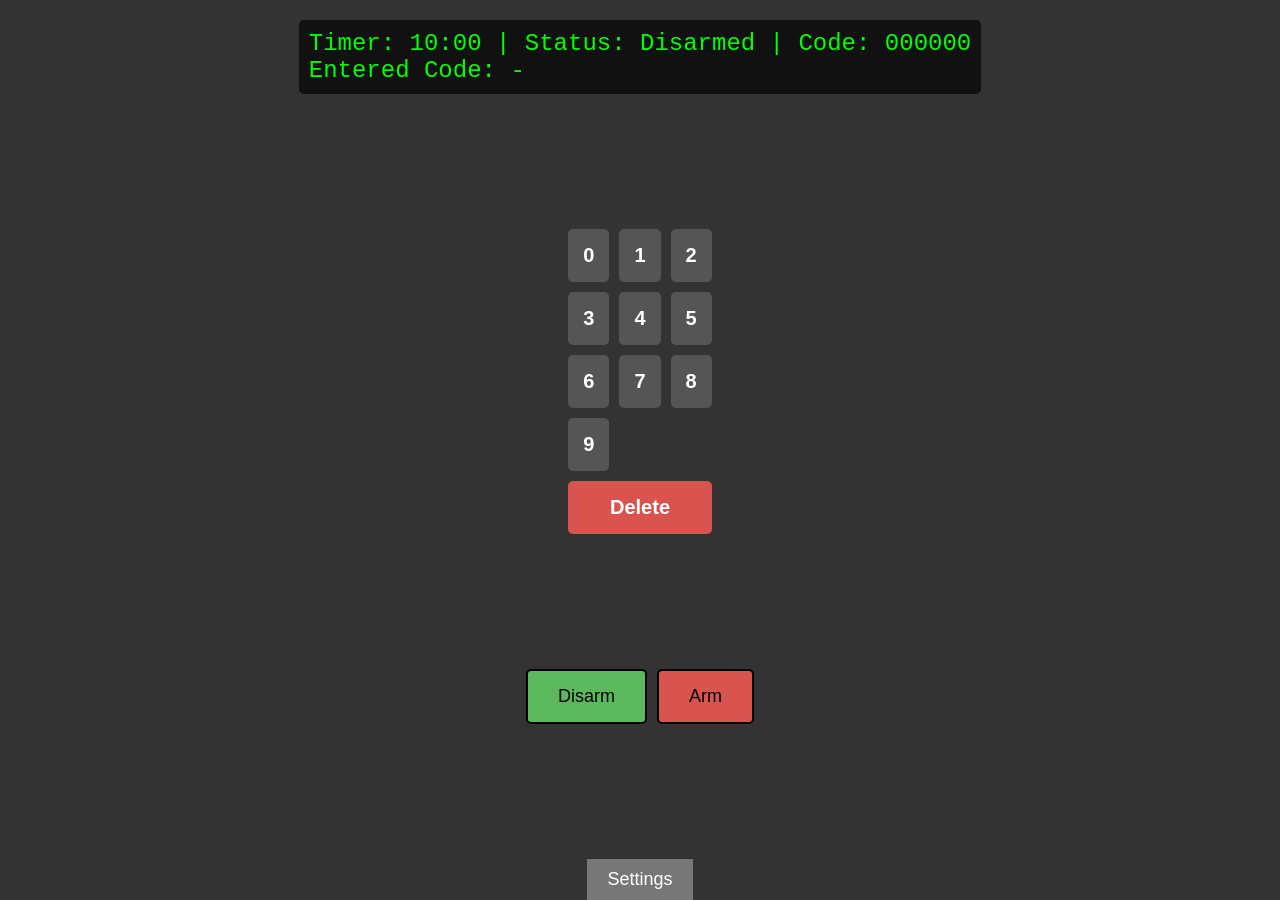
==== index.html @ 3d2950ee "Update index.html" ====
<!DOCTYPE html>
<html lang="en">
<head>
    <meta charset="UTF-8">
    <meta name="viewport" content="width=device-width, initial-scale=1.0">
    <title>Timer Disarm PWA</title>
    <link rel="stylesheet" href="style.css">
    <link rel="manifest" href="manifest.json">
</head>
<body>
    <div id="display" class="lcd-display">
        Timer: 10:00 | Status: Disarmed | Code: 000000<br>
        Entered Code: <span id="enteredCodeDisplay">-</span>
    </div>

    <div id="keypadContainer">
        <div id="keypad">
            <button class="key">0</button>
            <button class="key">1</button>
            <button class="key">2</button>
            <button class="key">3</button>
            <button class="key">4</button>
            <button class="key">5</button>
            <button class="key">6</button>
            <button class="key">7</button>
            <button class="key">8</button>
            <button class="key">9</button>
            <button class="key delete">Delete</button>
        </div>
    </div>

    <div id="controls">
        <button id="disarmButton" class="control-button disarm">Disarm</button>
        <button id="armButton" class="control-button arm">Arm</button>
    </div>

    <button id="settingsButton" class="settings">Settings</button>

    <div id="settingsMenu" class="menu hidden">
        <label for="timer">Timer Intervals:</label>
        <select id="timer">
            <option value="90">1.5 minutes</option>
            <option value="180">3 minutes</option>
            <option value="270">4.5 minutes</option>
        </select>
        <label for="sound">Finish Sound:</label>
        <select id="sound">
            <option value="beep">Beep</option>
            <option value="alarm">Alarm</option>
            <option value="chime">Chime</option>
        </select>
    </div>

    <script src="script.js"></script>
</body>
</html>
---- style.css ----
body {
    background-color: #333;
    color: #fff;
    font-family: Arial, sans-serif;
    display: flex;
    flex-direction: column;
    align-items: center;
    height: 100vh;
    margin: 0;
    justify-content: space-between;
}

.lcd-display {
    font-family: 'Courier New', Courier, monospace;
    font-size: 24px;
    background: #111;
    color: #0f0;
    padding: 10px;
    border-radius: 5px;
    margin-top: 20px;
}

#keypad {
    display: grid;
    grid-template-columns: repeat(3, 1fr);
    gap: 10px;
    padding: 20px;
}

.key {
    font-weight: bold;
    background-color: #555;
    color: #fff;
    padding: 15px;
    border-radius: 5px;
    font-size: 20px;
    border: none;
}

.delete {
    grid-column: span 3;
    background-color: #d9534f;
}

#controls {
    display: flex;
    gap: 10px;
    margin-bottom: 20px;
}

.control-button {
    padding: 15px 30px;
    font-size: 18px;
    border-radius: 5px;
    border: 2px solid black;
}

.arm {
    background-color: #d9534f;
}

.disarm {
    background-color: #5cb85c;
}

.settings {
    font-size: 18px;
    padding: 10px 20px;
    background-color: #777;
    border: none;
    color: #fff;
}

.menu.hidden {
    display: none;
}

.menu {
    background: #444;
    padding: 20px;
    color: white;
    border-radius: 5px;
}
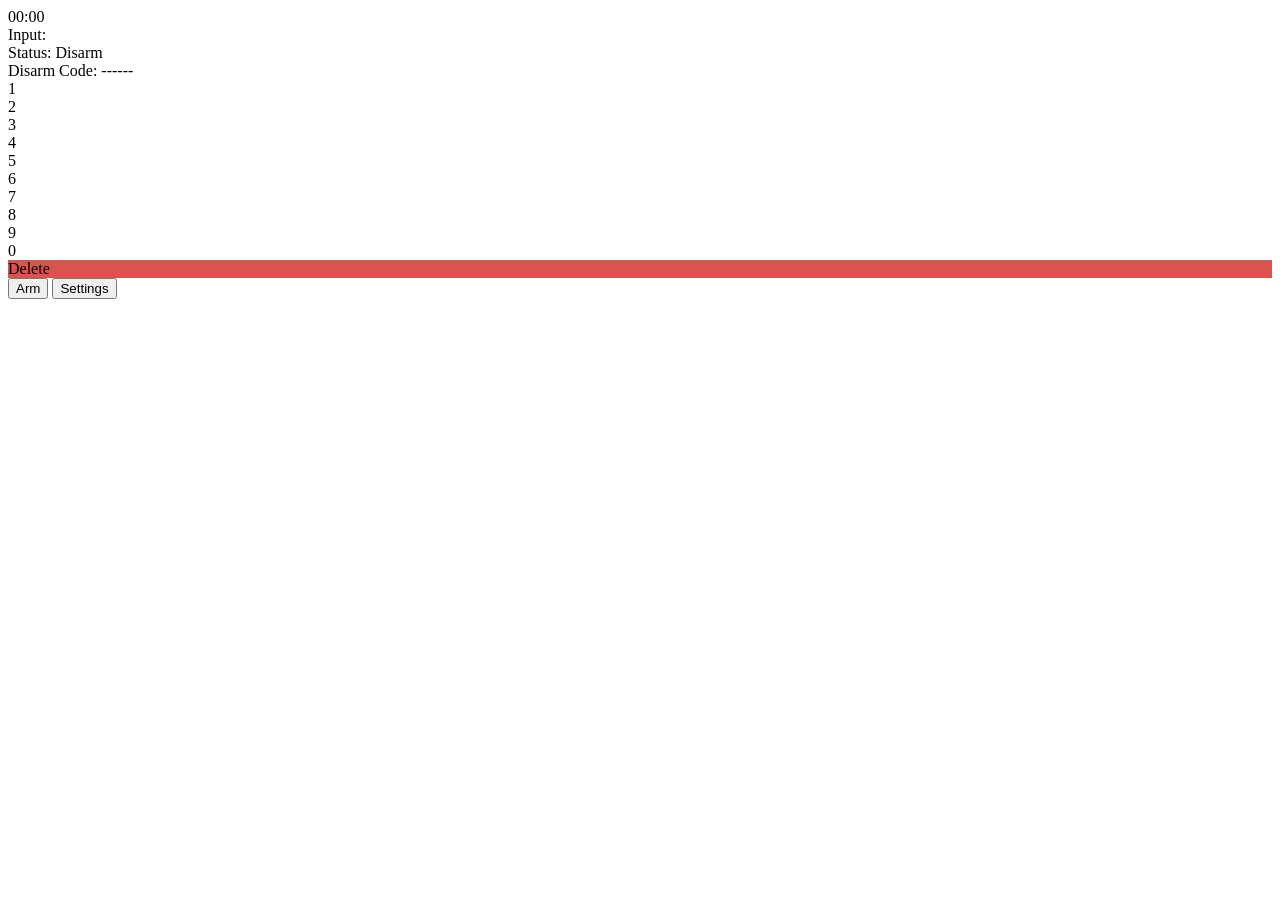
==== commit 7d1c1955: "Update index.html" ====
--- a/index.html
+++ b/index.html
@@ -3,54 +3,43 @@
 <head>
     <meta charset="UTF-8">
     <meta name="viewport" content="width=device-width, initial-scale=1.0">
-    <title>Timer Disarm PWA</title>
+    <title>PWA Timer</title>
     <link rel="stylesheet" href="style.css">
-    <link rel="manifest" href="manifest.json">
 </head>
 <body>
-    <div id="display" class="lcd-display">
-        Timer: 10:00 | Status: Disarmed | Code: 000000<br>
-        Entered Code: <span id="enteredCodeDisplay">-</span>
+    <div class="container">
+        <div class="display">
+            <div id="timerDisplay">00:00</div>
+            <div id="inputDisplay">Input: </div>
+            <div id="statusDisplay">Status: Disarm</div>
+            <div id="codeDisplay">Disarm Code: ------</div>
+        </div>
+        <div class="keypad">
+            <div class="button" onclick="enterNumber(1)">1</div>
+            <div class="button" onclick="enterNumber(2)">2</div>
+            <div class="button" onclick="enterNumber(3)">3</div>
+            <div class="button" onclick="enterNumber(4)">4</div>
+            <div class="button" onclick="enterNumber(5)">5</div>
+            <div class="button" onclick="enterNumber(6)">6</div>
+            <div class="button" onclick="enterNumber(7)">7</div>
+            <div class="button" onclick="enterNumber(8)">8</div>
+            <div class="button" onclick="enterNumber(9)">9</div>
+            <div class="button" onclick="enterNumber(0)">0</div>
+            <div class="button delete" onclick="clearInput()">Delete</div>
+        </div>
+        <button id="armButton" onclick="toggleArm()" class="arm-button">Arm</button>
+        <button id="settingsButton" onclick="openSettings()">Settings</button>
     </div>
-
-    <div id="keypadContainer">
-        <div id="keypad">
-            <button class="key">0</button>
-            <button class="key">1</button>
-            <button class="key">2</button>
-            <button class="key">3</button>
-            <button class="key">4</button>
-            <button class="key">5</button>
-            <button class="key">6</button>
-            <button class="key">7</button>
-            <button class="key">8</button>
-            <button class="key">9</button>
-            <button class="key delete">Delete</button>
-        </div>
+    <div id="settingsMenu" class="settings-menu" style="display: none;">
+        <h2>Settings</h2>
+        <label for="timerInterval">Timer Interval:</label>
+        <select id="timerInterval">
+            <option value="90">1.5 Minutes</option>
+            <option value="180">3 Minutes</option>
+            <option value="270">4.5 Minutes</option>
+        </select>
+        <button onclick="closeSettings()">Close</button>
     </div>
-
-    <div id="controls">
-        <button id="disarmButton" class="control-button disarm">Disarm</button>
-        <button id="armButton" class="control-button arm">Arm</button>
-    </div>
-
-    <button id="settingsButton" class="settings">Settings</button>
-
-    <div id="settingsMenu" class="menu hidden">
-        <label for="timer">Timer Intervals:</label>
-        <select id="timer">
-            <option value="90">1.5 minutes</option>
-            <option value="180">3 minutes</option>
-            <option value="270">4.5 minutes</option>
-        </select>
-        <label for="sound">Finish Sound:</label>
-        <select id="sound">
-            <option value="beep">Beep</option>
-            <option value="alarm">Alarm</option>
-            <option value="chime">Chime</option>
-        </select>
-    </div>
-
     <script src="script.js"></script>
 </body>
 </html>
--- a/style.css
+++ b/style.css
@@ -1,20 +1,6 @@
-body {
-    background-color: #333;
-    color: #fff;
-    font-family: Arial, sans-serif;
-    display: flex;
-    flex-direction: column;
-    align-items: center;
-    height: 100vh;
-    margin: 0;
-    justify-content: space-between;
-}
-
-.lcd-display {
-    font-family: 'Courier New', Courier, monospace;
-    font-size: 24px;
-    background: #111;
-    color: #0f0;
+/* Style the keypad frame */
+#keypadContainer {
+    border: 2px solid black;
     padding: 10px;
     border-radius: 5px;
     margin-top: 20px;
@@ -24,7 +10,6 @@
     display: grid;
     grid-template-columns: repeat(3, 1fr);
     gap: 10px;
-    padding: 20px;
 }
 
 .key {
@@ -32,9 +17,9 @@
     background-color: #555;
     color: #fff;
     padding: 15px;
+    font-size: 20px;
+    border: 2px solid black;  /* Black outline around each key */
     border-radius: 5px;
-    font-size: 20px;
-    border: none;
 }
 
 .delete {
@@ -42,42 +27,4 @@
     background-color: #d9534f;
 }
 
-#controls {
-    display: flex;
-    gap: 10px;
-    margin-bottom: 20px;
-}
-
-.control-button {
-    padding: 15px 30px;
-    font-size: 18px;
-    border-radius: 5px;
-    border: 2px solid black;
-}
-
-.arm {
-    background-color: #d9534f;
-}
-
-.disarm {
-    background-color: #5cb85c;
-}
-
-.settings {
-    font-size: 18px;
-    padding: 10px 20px;
-    background-color: #777;
-    border: none;
-    color: #fff;
-}
-
-.menu.hidden {
-    display: none;
-}
-
-.menu {
-    background: #444;
-    padding: 20px;
-    color: white;
-    border-radius: 5px;
-}
+/* Other styles remain unchanged */
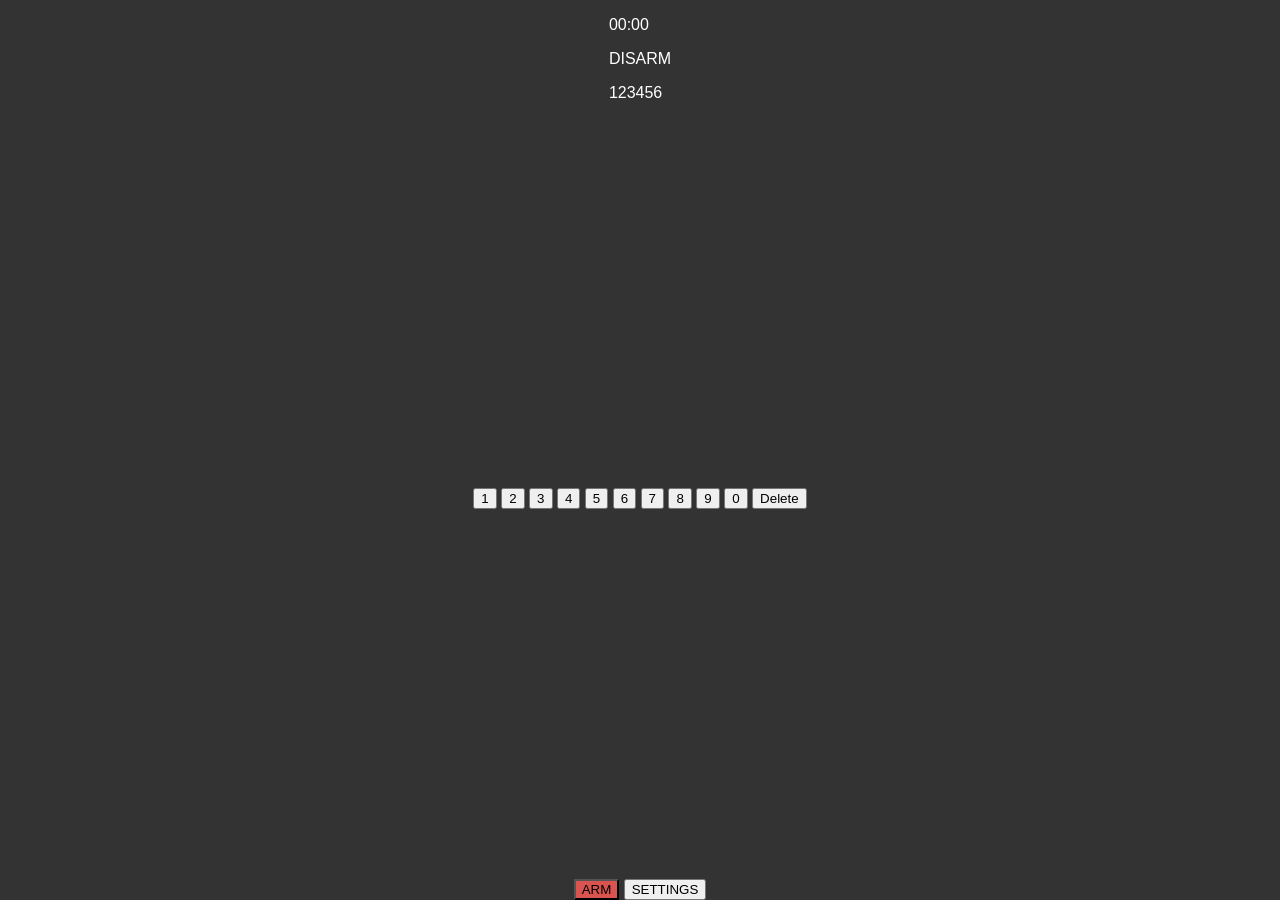
==== commit f007d803: "Update index.html" ====
--- a/index.html
+++ b/index.html
@@ -1,45 +1,43 @@
 <!DOCTYPE html>
 <html lang="en">
 <head>
-    <meta charset="UTF-8">
-    <meta name="viewport" content="width=device-width, initial-scale=1.0">
-    <title>PWA Timer</title>
-    <link rel="stylesheet" href="style.css">
+  <meta charset="UTF-8">
+  <meta name="viewport" content="width=device-width, initial-scale=1.0">
+  <title>Bomb Defusal Game</title>
+  <link rel="stylesheet" href="styles.css">
 </head>
 <body>
-    <div class="container">
-        <div class="display">
-            <div id="timerDisplay">00:00</div>
-            <div id="inputDisplay">Input: </div>
-            <div id="statusDisplay">Status: Disarm</div>
-            <div id="codeDisplay">Disarm Code: ------</div>
-        </div>
-        <div class="keypad">
-            <div class="button" onclick="enterNumber(1)">1</div>
-            <div class="button" onclick="enterNumber(2)">2</div>
-            <div class="button" onclick="enterNumber(3)">3</div>
-            <div class="button" onclick="enterNumber(4)">4</div>
-            <div class="button" onclick="enterNumber(5)">5</div>
-            <div class="button" onclick="enterNumber(6)">6</div>
-            <div class="button" onclick="enterNumber(7)">7</div>
-            <div class="button" onclick="enterNumber(8)">8</div>
-            <div class="button" onclick="enterNumber(9)">9</div>
-            <div class="button" onclick="enterNumber(0)">0</div>
-            <div class="button delete" onclick="clearInput()">Delete</div>
-        </div>
-        <button id="armButton" onclick="toggleArm()" class="arm-button">Arm</button>
-        <button id="settingsButton" onclick="openSettings()">Settings</button>
+  <div class="display">
+    <div class="lcd">
+      <p id="time-remaining">00:00</p>
+      <p id="status">DISARM</p>
+      <p id="disarm-code">123456</p>
+      <p id="typed-input"></p>
     </div>
-    <div id="settingsMenu" class="settings-menu" style="display: none;">
-        <h2>Settings</h2>
-        <label for="timerInterval">Timer Interval:</label>
-        <select id="timerInterval">
-            <option value="90">1.5 Minutes</option>
-            <option value="180">3 Minutes</option>
-            <option value="270">4.5 Minutes</option>
-        </select>
-        <button onclick="closeSettings()">Close</button>
+  </div>
+
+  <div class="keypad-frame">
+    <div class="keypad">
+      <!-- Number buttons 0-9 -->
+      <button onclick="handleKeypadClick(1)">1</button>
+      <button onclick="handleKeypadClick(2)">2</button>
+      <button onclick="handleKeypadClick(3)">3</button>
+      <button onclick="handleKeypadClick(4)">4</button>
+      <button onclick="handleKeypadClick(5)">5</button>
+      <button onclick="handleKeypadClick(6)">6</button>
+      <button onclick="handleKeypadClick(7)">7</button>
+      <button onclick="handleKeypadClick(8)">8</button>
+      <button onclick="handleKeypadClick(9)">9</button>
+      <button onclick="handleKeypadClick(0)">0</button>
+      <button onclick="handleKeypadClick('delete')">Delete</button>
     </div>
-    <script src="script.js"></script>
+  </div>
+
+  <div class="controls">
+    <button id="arm-button" class="arm" onclick="toggleArm()">ARM</button>
+    <button id="settings-button" onclick="openSettings()">SETTINGS</button>
+  </div>
+
+  <script src="app.js"></script>
 </body>
 </html>
--- a/styles.css
+++ b/styles.css
@@ -0,0 +1,83 @@
+body {
+    background-color: #333;
+    color: #fff;
+    font-family: Arial, sans-serif;
+    display: flex;
+    flex-direction: column;
+    align-items: center;
+    height: 100vh;
+    margin: 0;
+    justify-content: space-between;
+}
+
+.lcd-display {
+    font-family: 'Courier New', Courier, monospace;
+    font-size: 24px;
+    background: #111;
+    color: #0f0;
+    padding: 10px;
+    border-radius: 5px;
+    margin-top: 20px;
+}
+
+#keypad {
+    display: grid;
+    grid-template-columns: repeat(3, 1fr);
+    gap: 10px;
+    padding: 20px;
+}
+
+.key {
+    font-weight: bold;
+    background-color: #555;
+    color: #fff;
+    padding: 15px;
+    border-radius: 5px;
+    font-size: 20px;
+    border: none;
+}
+
+.delete {
+    grid-column: span 3;
+    background-color: #d9534f;
+}
+
+#controls {
+    display: flex;
+    gap: 10px;
+    margin-bottom: 20px;
+}
+
+.control-button {
+    padding: 15px 30px;
+    font-size: 18px;
+    border-radius: 5px;
+    border: 2px solid black;
+}
+
+.arm {
+    background-color: #d9534f;
+}
+
+.disarm {
+    background-color: #5cb85c;
+}
+
+.settings {
+    font-size: 18px;
+    padding: 10px 20px;
+    background-color: #777;
+    border: none;
+    color: #fff;
+}
+
+.menu.hidden {
+    display: none;
+}
+
+.menu {
+    background: #444;
+    padding: 20px;
+    color: white;
+    border-radius: 5px;
+}
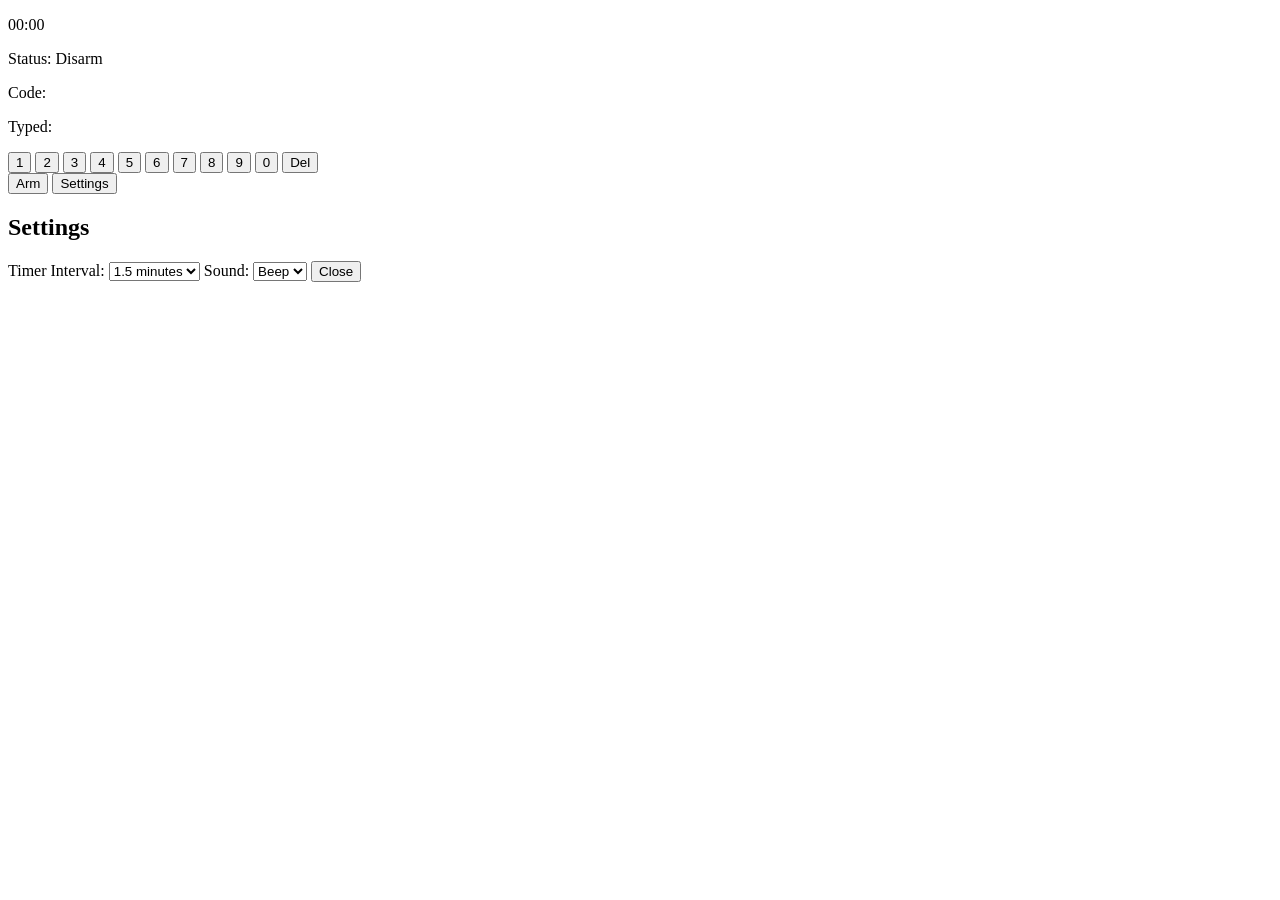
==== commit 129e2420: "Update index.html" ====
--- a/index.html
+++ b/index.html
@@ -3,41 +3,60 @@
 <head>
   <meta charset="UTF-8">
   <meta name="viewport" content="width=device-width, initial-scale=1.0">
-  <title>Bomb Defusal Game</title>
-  <link rel="stylesheet" href="styles.css">
+  <title>Timer PWA</title>
+  <link rel="stylesheet" href="style.css">
 </head>
 <body>
-  <div class="display">
-    <div class="lcd">
-      <p id="time-remaining">00:00</p>
-      <p id="status">DISARM</p>
-      <p id="disarm-code">123456</p>
-      <p id="typed-input"></p>
+  <div id="app">
+    <div id="display">
+      <p id="time-display">00:00</p>
+      <p id="status">Status: Disarm</p>
+      <p id="code-display">Code: </p>
+      <p id="typed-display">Typed: </p>
+    </div>
+    
+    <div id="keypad-frame">
+      <div id="keypad">
+        <!-- Keypad buttons 0-9 and delete -->
+        <button class="key" onclick="typeKey('1')">1</button>
+        <button class="key" onclick="typeKey('2')">2</button>
+        <button class="key" onclick="typeKey('3')">3</button>
+        <button class="key" onclick="typeKey('4')">4</button>
+        <button class="key" onclick="typeKey('5')">5</button>
+        <button class="key" onclick="typeKey('6')">6</button>
+        <button class="key" onclick="typeKey('7')">7</button>
+        <button class="key" onclick="typeKey('8')">8</button>
+        <button class="key" onclick="typeKey('9')">9</button>
+        <button class="key" onclick="typeKey('0')">0</button>
+        <button class="key" onclick="deleteKey()">Del</button>
+      </div>
+    </div>
+    
+    <div id="controls">
+      <button id="arm-btn" onclick="toggleArm()">Arm</button>
+      <button id="settings-btn" onclick="openSettings()">Settings</button>
     </div>
   </div>
 
-  <div class="keypad-frame">
-    <div class="keypad">
-      <!-- Number buttons 0-9 -->
-      <button onclick="handleKeypadClick(1)">1</button>
-      <button onclick="handleKeypadClick(2)">2</button>
-      <button onclick="handleKeypadClick(3)">3</button>
-      <button onclick="handleKeypadClick(4)">4</button>
-      <button onclick="handleKeypadClick(5)">5</button>
-      <button onclick="handleKeypadClick(6)">6</button>
-      <button onclick="handleKeypadClick(7)">7</button>
-      <button onclick="handleKeypadClick(8)">8</button>
-      <button onclick="handleKeypadClick(9)">9</button>
-      <button onclick="handleKeypadClick(0)">0</button>
-      <button onclick="handleKeypadClick('delete')">Delete</button>
+  <!-- Settings Modal -->
+  <div id="settings-modal" class="modal">
+    <div class="modal-content">
+      <h2>Settings</h2>
+      <label>Timer Interval:</label>
+      <select id="timer-interval">
+        <option value="90">1.5 minutes</option>
+        <option value="180">3 minutes</option>
+        <option value="270">4.5 minutes</option>
+      </select>
+      <label>Sound:</label>
+      <select id="sound-option">
+        <option value="beep">Beep</option>
+        <option value="buzz">Buzz</option>
+      </select>
+      <button onclick="closeSettings()">Close</button>
     </div>
   </div>
 
-  <div class="controls">
-    <button id="arm-button" class="arm" onclick="toggleArm()">ARM</button>
-    <button id="settings-button" onclick="openSettings()">SETTINGS</button>
-  </div>
-
-  <script src="app.js"></script>
+  <script src="script.js"></script>
 </body>
 </html>
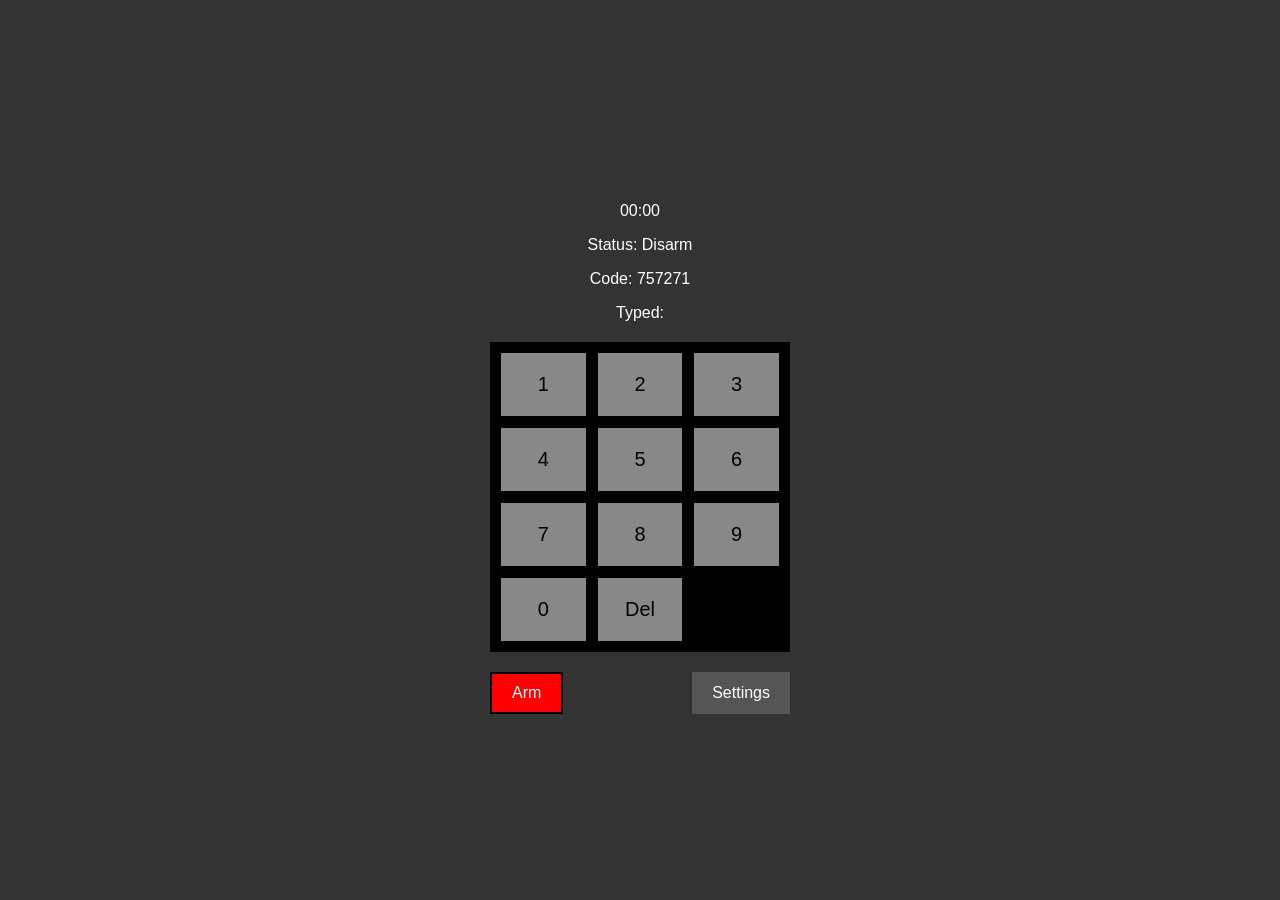
==== commit cb088707: "Update index.html" ====
--- a/index.html
+++ b/index.html
@@ -56,6 +56,11 @@
       <button onclick="closeSettings()">Close</button>
     </div>
   </div>
+<script>
+  if ('serviceWorker' in navigator) {
+    navigator.serviceWorker.register('/service-worker.js');
+  }
+</script>
 
   <script src="script.js"></script>
 </body>
--- a/style.css
+++ b/style.css
@@ -0,0 +1,83 @@
+body {
+  margin: 0;
+  font-family: Arial, sans-serif;
+  display: flex;
+  justify-content: center;
+  align-items: center;
+  background-color: #333;
+  height: 100vh;
+  color: white;
+}
+
+#app {
+  text-align: center;
+  width: 300px;
+}
+
+#display {
+  font-family: "Digital", sans-serif;
+  margin-bottom: 20px;
+}
+
+#keypad-frame {
+  background-color: #000;
+  padding: 10px;
+  margin-bottom: 20px;
+}
+
+#keypad {
+  display: grid;
+  grid-template-columns: repeat(3, 1fr);
+  gap: 10px;
+}
+
+.key {
+  font-size: 20px;
+  padding: 20px;
+  background-color: #888;
+  color: #000;
+  outline: none;
+  border: 1px solid #000;
+}
+
+#controls {
+  display: flex;
+  justify-content: space-between;
+}
+
+button {
+  padding: 10px 20px;
+  font-size: 16px;
+  cursor: pointer;
+}
+
+#arm-btn {
+  background-color: red;
+  color: white;
+  border: 2px solid black;
+}
+
+#settings-btn {
+  background-color: #555;
+  color: white;
+  border: none;
+}
+
+/* Modal Styling */
+.modal {
+  display: none;
+  position: fixed;
+  top: 0;
+  left: 0;
+  width: 100%;
+  height: 100%;
+  background: rgba(0, 0, 0, 0.8);
+  align-items: center;
+  justify-content: center;
+}
+
+.modal-content {
+  background: #444;
+  padding: 20px;
+  border-radius: 8px;
+}
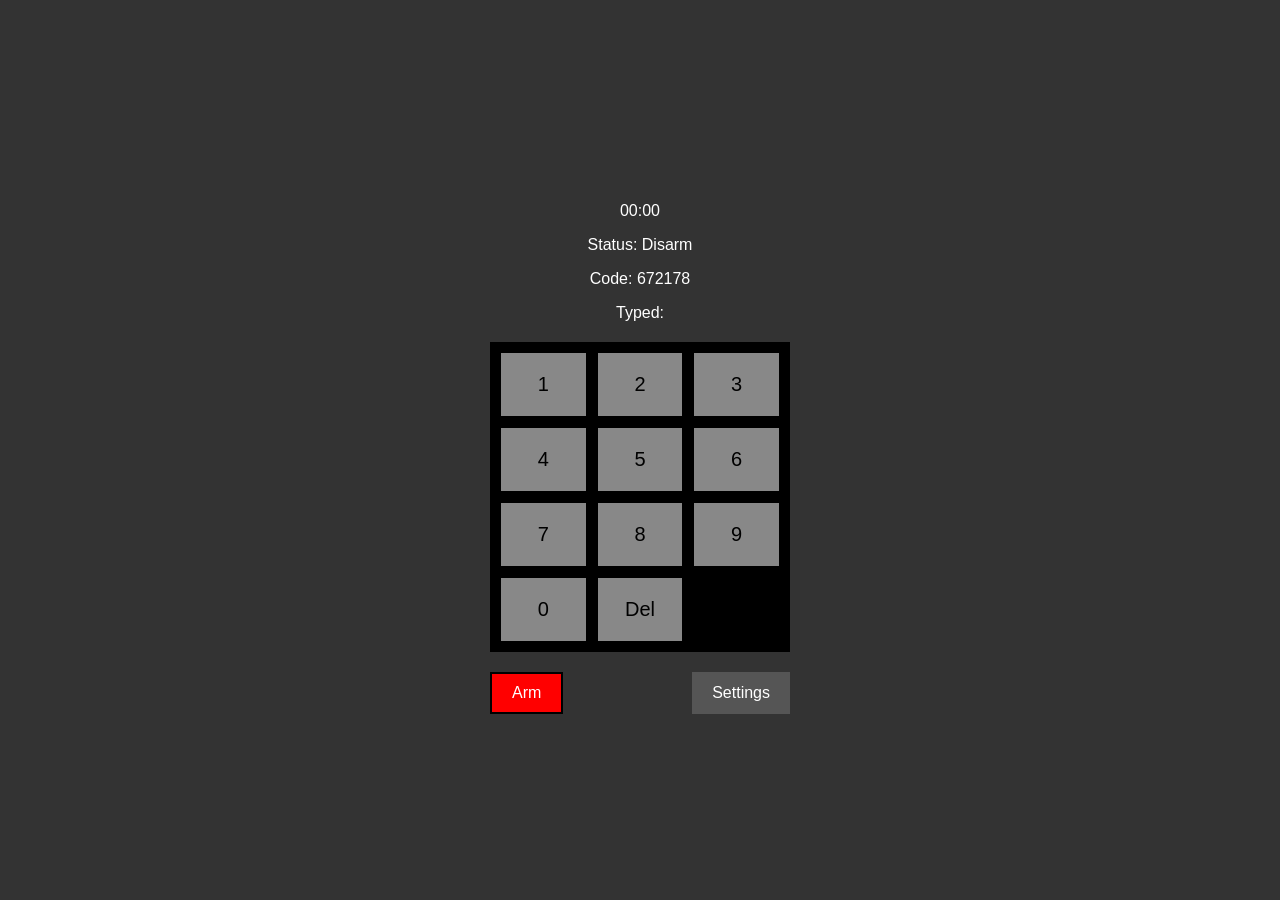
==== commit 93f5a8c6: "Update index.html" ====
--- a/index.html
+++ b/index.html
@@ -3,7 +3,7 @@
 <head>
   <meta charset="UTF-8">
   <meta name="viewport" content="width=device-width, initial-scale=1.0">
-  <title>Timer PWA</title>
+  <title>I.A.E.D</title>
   <link rel="stylesheet" href="style.css">
 </head>
 <body>
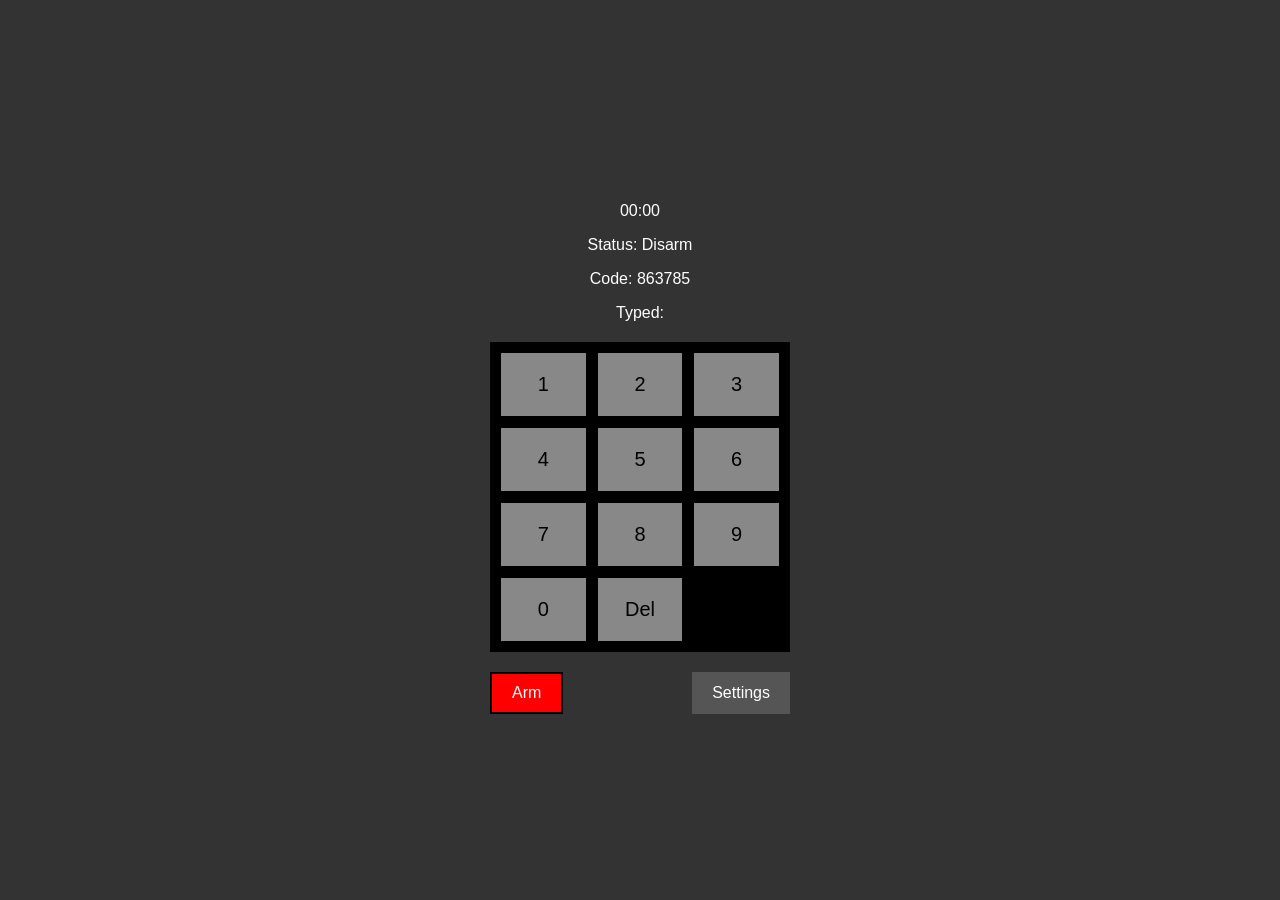
==== commit 16f4604b: "Update index.html" ====
--- a/index.html
+++ b/index.html
@@ -3,16 +3,18 @@
 <head>
   <meta charset="UTF-8">
   <meta name="viewport" content="width=device-width, initial-scale=1.0">
-  <title>I.A.E.D</title>
+  <title>Timer PWA</title>
   <link rel="stylesheet" href="style.css">
 </head>
 <body>
   <div id="app">
-    <div id="display">
-      <p id="time-display">00:00</p>
-      <p id="status">Status: Disarm</p>
-      <p id="code-display">Code: </p>
-      <p id="typed-display">Typed: </p>
+    <div id="display-container">
+      <div id="display">
+        <p id="time-display">00:00</p>
+        <p id="status">Status: Disarm</p>
+        <p id="code-display">Code: </p>
+        <p id="typed-display">Typed: </p>
+      </div>
     </div>
     
     <div id="keypad-frame">
@@ -52,16 +54,14 @@
       <select id="sound-option">
         <option value="beep">Beep</option>
         <option value="buzz">Buzz</option>
+        <option value="explosion">Explosion</option>
       </select>
       <button onclick="closeSettings()">Close</button>
     </div>
   </div>
-<script>
-  if ('serviceWorker' in navigator) {
-    navigator.serviceWorker.register('/service-worker.js');
-  }
-</script>
 
+  <audio id="explosion-sound" src="explosion-42132.mp3"></audio>
+  
   <script src="script.js"></script>
 </body>
 </html>
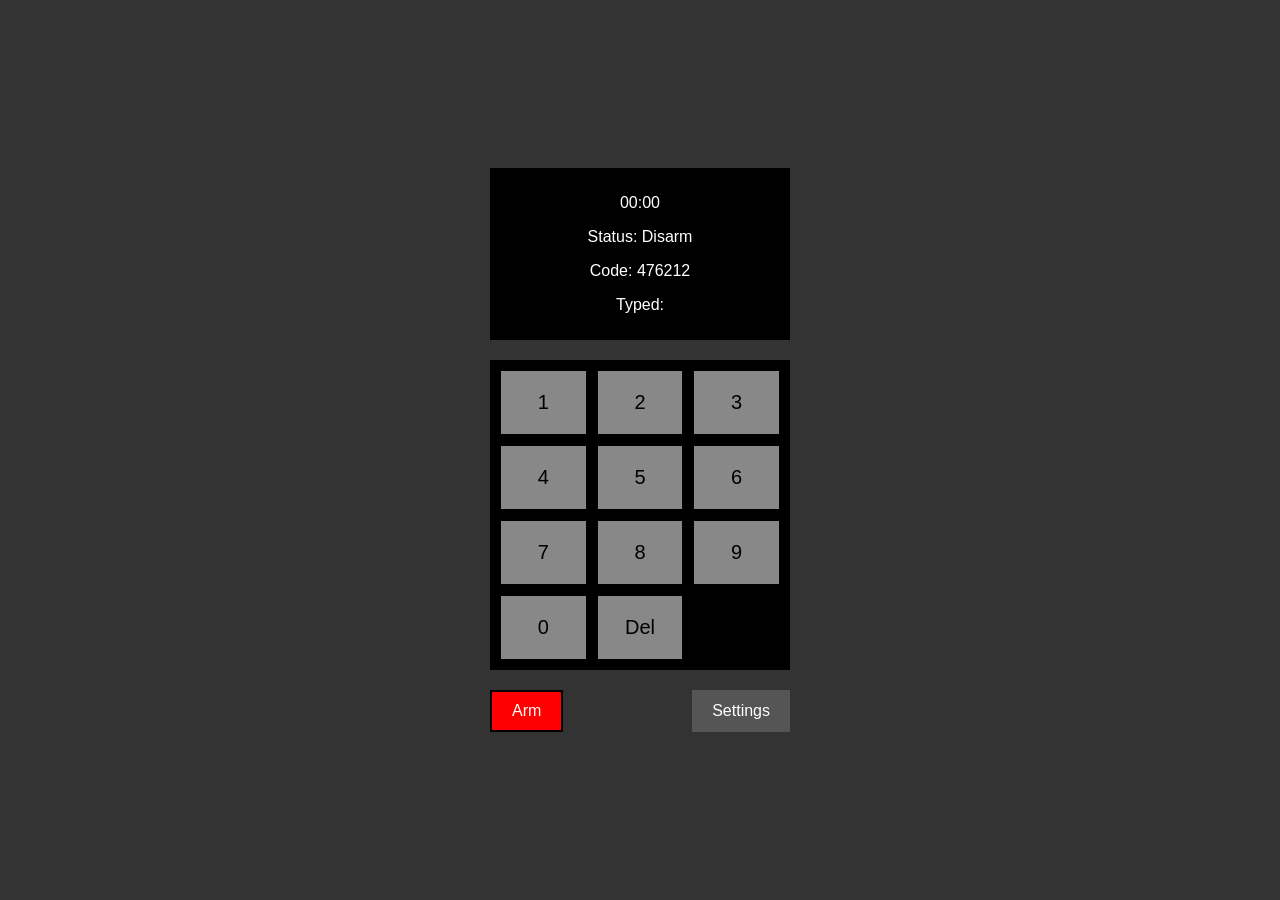
==== commit cda18239: "Update index.html" ====
--- a/index.html
+++ b/index.html
@@ -3,7 +3,7 @@
 <head>
   <meta charset="UTF-8">
   <meta name="viewport" content="width=device-width, initial-scale=1.0">
-  <title>Timer PWA</title>
+  <title>I.A.E.D</title>
   <link rel="stylesheet" href="style.css">
 </head>
 <body>
--- a/style.css
+++ b/style.css
@@ -14,9 +14,14 @@
   width: 300px;
 }
 
+#display-container {
+  background-color: #000;
+  padding: 10px;
+  margin-bottom: 20px;
+}
+
 #display {
   font-family: "Digital", sans-serif;
-  margin-bottom: 20px;
 }
 
 #keypad-frame {
